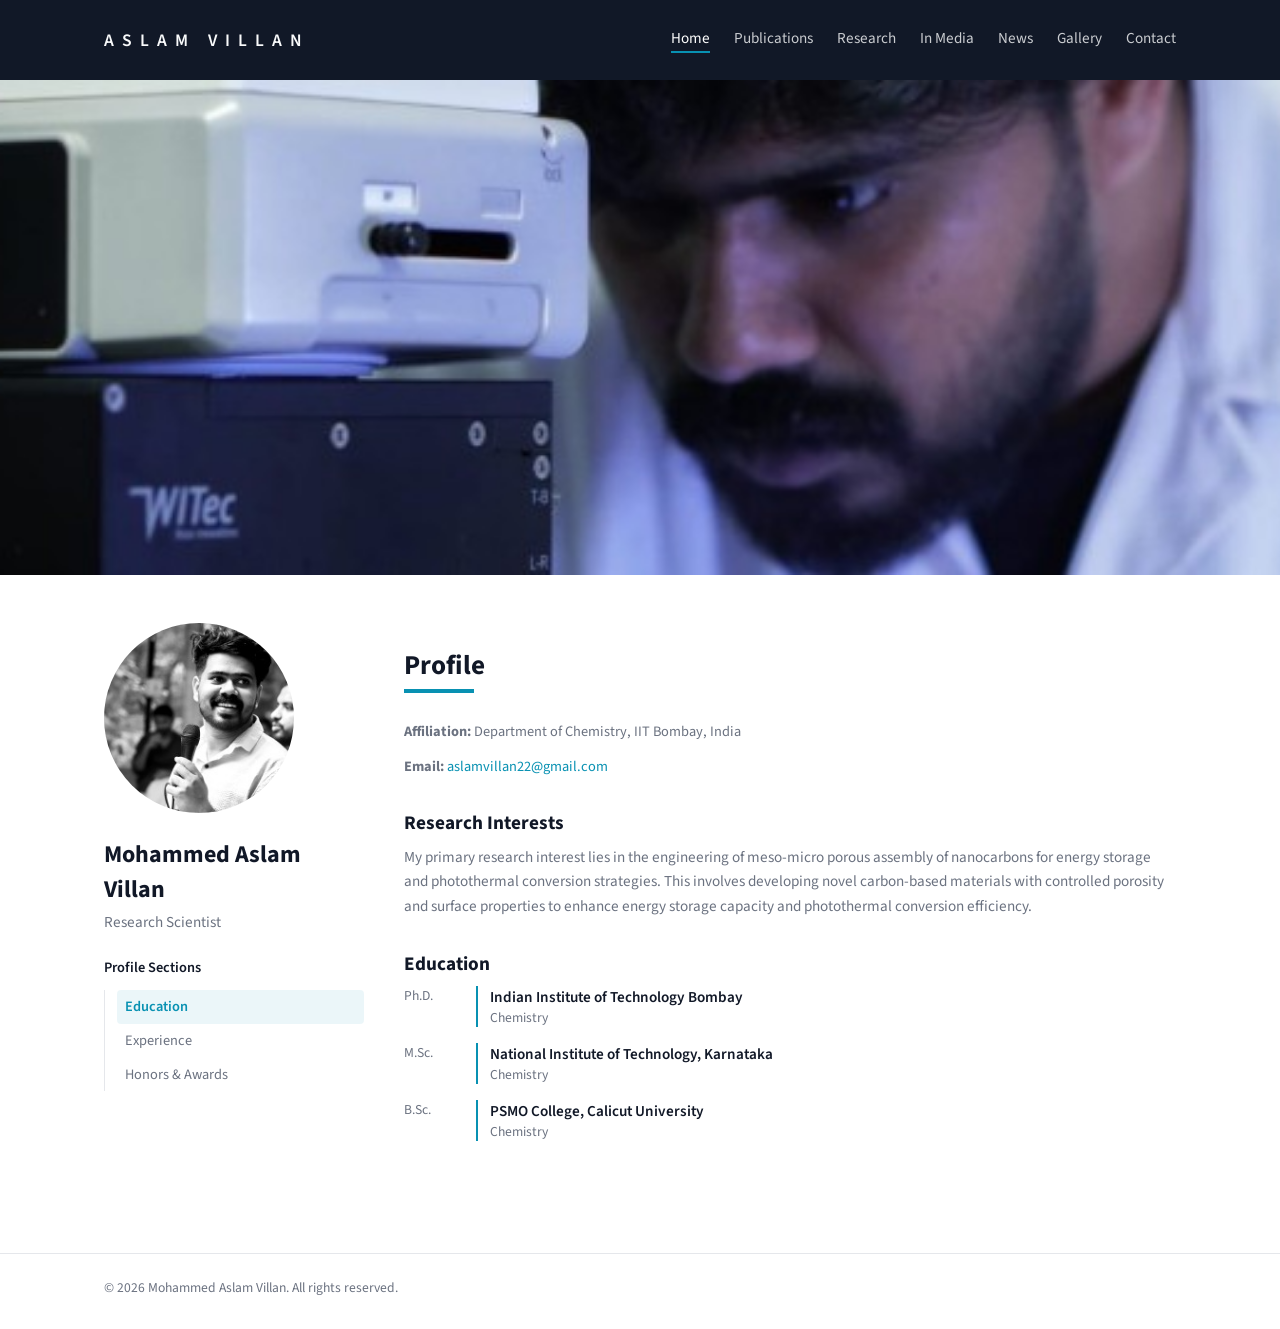
==== index.html @ d976637d "added files" ====
<!doctype html>
<html lang="en">
  <head>
    <meta charset="utf-8" />
    <title>Mohammed Aslam Villan</title>
    <meta name="viewport" content="width=device-width, initial-scale=1" />
    <link rel="stylesheet" href="styles.css" />
  </head>
  <body>
    <header class="site-header">
      <div class="container site-header-inner">
        <div class="logo">ASLAM VILLAN</div>
        <button class="menu-toggle" id="menu-toggle" aria-label="Toggle menu">
          <span></span>
          <span></span>
          <span></span>
        </button>
        <nav class="main-nav" id="main-nav">
          <a href="index.html" class="nav-link active">Home</a>
          <a href="publications.html" class="nav-link">Publications</a>
          <a href="research.html" class="nav-link">Research</a>
          <a href="in-media.html" class="nav-link">In Media</a>
          <a href="news.html" class="nav-link">News</a>
          <a href="gallery.html" class="nav-link">Gallery</a>
          <a href="contact.html" class="nav-link">Contact</a>
        </nav>
      </div>
    </header>

    <main>
      <!-- Hero with slider -->
      <section
        class="hero"
        id="home-hero"
      >
        <div class="container hero-inner">
          <!-- image slider only, no text -->
        </div>
      </section>

      <!-- Profile -->
      <section class="section">
        <div class="container">
          <div class="profile-grid">
            <aside class="profile-sidebar">
              <img
                src="images/profile/aslam.jpg"
                alt="Mohammed Aslam Villan"
              />
              <div class="profile-name">Mohammed Aslam Villan</div>
              <div class="profile-role">Research Scientist</div>

              <div class="profile-sections-title">Profile Sections</div>
              <div class="profile-sections-nav">
                <div
                  class="profile-section-link profile-section-link--active"
                  data-section="education"
                >
                  Education
                </div>
                <div
                  class="profile-section-link"
                  data-section="experience"
                >
                  Experience
                </div>
                <div
                  class="profile-section-link"
                  data-section="honors"
                >
                  Honors &amp; Awards
                </div>
              </div>
            </aside>

            <div class="profile-main">
              <div>
                <h2>Profile</h2>
                <div class="accent-line"></div>
              </div>

              <div class="profile-contact">
                <p>
                  <strong>Affiliation:</strong> Department of Chemistry, IIT
                  Bombay, India
                </p>
                <p>
                  <strong>Email:</strong>
                  <a href="mailto:aslamvillan22@gmail.com"
                    >aslamvillan22@gmail.com</a
                  >
                </p>
              </div>

              <div class="profile-block">
                <h3>Research Interests</h3>
                <p>
                  My primary research interest lies in the engineering of
                  meso‑micro porous assembly of nanocarbons for energy storage
                  and photothermal conversion strategies. This involves
                  developing novel carbon‑based materials with controlled
                  porosity and surface properties to enhance energy storage
                  capacity and photothermal conversion efficiency.
                </p>
              </div>

              <!-- Education section -->
              <div
                class="profile-section-content profile-section-content--active"
                data-section="education"
              >
                <div class="profile-block">
                  <h3>Education</h3>

                  <div class="edu-entry">
                    <div class="edu-label">Ph.D.</div>
                    <div class="edu-content">
                      <div class="edu-title">
                        Indian Institute of Technology Bombay
                      </div>
                      <div class="edu-subtitle">Chemistry</div>
                    </div>
                  </div>

                  <div class="edu-entry">
                    <div class="edu-label">M.Sc.</div>
                    <div class="edu-content">
                      <div class="edu-title">
                        National Institute of Technology, Karnataka
                      </div>
                      <div class="edu-subtitle">Chemistry</div>
                    </div>
                  </div>

                  <div class="edu-entry">
                    <div class="edu-label">B.Sc.</div>
                    <div class="edu-content">
                      <div class="edu-title">
                        PSMO College, Calicut University
                      </div>
                      <div class="edu-subtitle">Chemistry</div>
                    </div>
                  </div>
                </div>
              </div>

              <!-- Experience section -->
              <div
                class="profile-section-content"
                data-section="experience"
              >
                <div class="profile-block">
                  <h3>Experience</h3>

                  <div class="edu-entry">
                    <div class="edu-label">Present</div>
                    <div class="edu-content">
                      <div class="edu-title">
                        Research Scientist, Department of Chemistry
                      </div>
                      <div class="edu-subtitle">
                        Indian Institute of Technology Bombay
                      </div>
                    </div>
                  </div>

                  <div class="edu-entry">
                    <div class="edu-label">2018–2024</div>
                    <div class="edu-content">
                      <div class="edu-title">
                        Research Scholar, Nanocarbon Energy Storage Group
                      </div>
                      <div class="edu-subtitle">
                        Indian Institute of Technology Bombay
                      </div>
                    </div>
                  </div>
                </div>
              </div>

              <!-- Honors & Awards section -->
              <div
                class="profile-section-content"
                data-section="honors"
              >
                <div class="profile-block">
                  <h3>Honors &amp; Awards</h3>
                  <p>
                    Selected recognitions related to research in nanocarbon
                    assemblies, photothermal conversion and energy storage.
                  </p>
                  <ul style="margin-top: 0.75rem; padding-left: 1.25rem; font-size: 0.95rem; color: var(--muted-foreground);">
                    <li>Research fellowships during doctoral studies at IIT Bombay.</li>
                    <li>Conference presentations on solar‑thermal energy conversion and desalination.</li>
                    <li>Co‑authorship of high‑impact journal articles in energy storage and photothermal systems.</li>
                  </ul>
                </div>
              </div>
            </div>
          </div>
        </div>
      </section>
    </main>

    <footer class="site-footer">
      <div class="container">
        © <span id="year"></span> Mohammed Aslam Villan. All rights reserved.
      </div>
    </footer>

    <script>
      document.getElementById("year").textContent = new Date().getFullYear();

      // Mobile hamburger menu toggle
      (function () {
        var toggle = document.getElementById("menu-toggle");
        var nav = document.getElementById("main-nav");
        if (!toggle || !nav) return;

        function closeMenu() {
          toggle.classList.remove("menu-toggle--open");
          nav.classList.remove("nav-open");
        }

        toggle.addEventListener("click", function () {
          toggle.classList.toggle("menu-toggle--open");
          nav.classList.toggle("nav-open");
        });

        // Close menu when clicking a nav link on mobile
        var navLinks = nav.querySelectorAll(".nav-link");
        navLinks.forEach(function (link) {
          link.addEventListener("click", function () {
            if (window.innerWidth <= 768) {
              closeMenu();
            }
          });
        });

        // Close menu on window resize if switching to desktop
        window.addEventListener("resize", function () {
          if (window.innerWidth > 768) {
            closeMenu();
          }
        });
      })();

      // Simple hero image slider for home page
      (function () {
        var hero = document.getElementById("home-hero");
        if (!hero) return;
        var images = [
          "images/slider/slider-1.jpg",
          "images/slider/slider-2.jpg"
        ];
        var index = 0;
        function setBackground() {
          hero.style.backgroundImage = "url('" + images[index] + "')";
        }
        setBackground();
        setInterval(function () {
          index = (index + 1) % images.length;
          setBackground();
        }, 5000);
      })();

      // Profile section tabs (Education / Experience / Honors)
      (function () {
        var links = document.querySelectorAll(".profile-section-link");
        var sections = document.querySelectorAll(".profile-section-content");
        if (!links.length || !sections.length) return;

        function showSection(name) {
          sections.forEach(function (section) {
            if (section.getAttribute("data-section") === name) {
              section.classList.add("profile-section-content--active");
            } else {
              section.classList.remove("profile-section-content--active");
            }
          });

          links.forEach(function (link) {
            if (link.getAttribute("data-section") === name) {
              link.classList.add("profile-section-link--active");
            } else {
              link.classList.remove("profile-section-link--active");
            }
          });
        }

        links.forEach(function (link) {
          link.style.cursor = "pointer";
          link.addEventListener("click", function () {
            var name = link.getAttribute("data-section");
            if (name) {
              showSection(name);
            }
          });
        });
      })();
    </script>
  </body>
</html>
---- styles.css ----
@import url("https://fonts.googleapis.com/css2?family=Source+Sans+Pro:wght@300;400;600;700&display=swap");

:root {
  --background: #ffffff;
  --foreground: #111827;
  --muted: #f3f4f6;
  --muted-foreground: #6b7280;
  --primary: #111827; /* deep indigo / slate */
  --primary-foreground: #f9fafb;
  --accent: #0891b2; /* teal */
  --accent-soft: rgba(8, 145, 178, 0.08);
  --border: #e5e7eb;
  --card: #faf9f7;
}

*,
*::before,
*::after {
  box-sizing: border-box;
}

body {
  margin: 0;
  font-family: "Source Sans Pro", system-ui, -apple-system, BlinkMacSystemFont, sans-serif;
  background-color: var(--background);
  color: var(--foreground);
}

a {
  color: inherit;
  text-decoration: none;
}

a:hover {
  text-decoration: underline;
}

img {
  max-width: 100%;
  display: block;
}

.container {
  max-width: 1120px;
  margin: 0 auto;
  padding: 0 1.5rem;
}

header.site-header {
  position: fixed;
  top: 0;
  left: 0;
  right: 0;
  z-index: 50;
  background-color: var(--primary);
}

.site-header-inner {
  display: flex;
  align-items: center;
  justify-content: flex-start; /* logo hugs left like hero text */
  height: 80px;
}

.logo {
  font-size: 1.1rem;
  letter-spacing: 0.5rem;
  color: var(--primary-foreground);
  font-weight: 600;
  text-transform: uppercase;
}

/* Hamburger menu button */
.menu-toggle {
  display: none;
  background: none;
  border: none;
  cursor: pointer;
  padding: 0.5rem;
  margin-left: auto;
  color: var(--primary-foreground);
  flex-direction: column;
  gap: 4px;
  z-index: 100;
}

.menu-toggle span {
  display: block;
  width: 24px;
  height: 2px;
  background-color: var(--primary-foreground);
  transition: all 0.3s ease;
}

.menu-toggle.menu-toggle--open span:nth-child(1) {
  transform: rotate(45deg) translate(6px, 6px);
}

.menu-toggle.menu-toggle--open span:nth-child(2) {
  opacity: 0;
}

.menu-toggle.menu-toggle--open span:nth-child(3) {
  transform: rotate(-45deg) translate(6px, -6px);
}

nav.main-nav {
  display: flex;
  gap: 1.5rem;
  margin-left: auto; /* push nav to the right side */
}

.nav-link {
  color: rgba(249, 250, 251, 0.8);
  font-size: 0.95rem;
  padding-bottom: 2px;
  border-bottom: 2px solid transparent;
}

.nav-link:hover {
  color: #ffffff;
}

.nav-link.active {
  color: #ffffff;
  border-color: var(--accent);
}

main {
  padding-top: 80px; /* match header height */
}

/* Hero */
.hero {
  position: relative;
  color: var(--primary-foreground);
  min-height: 55vh;
  display: block;            /* let inner container control width/position */
  background-size: cover;
  background-position: center;
}

.hero::before {
  content: "";
  position: absolute;
  inset: 0;
  background: linear-gradient(to right, rgba(17, 24, 39, 0.4), rgba(17, 24, 39, 0.2));
}

/* Home hero slider: no overlay */
#home-hero::before {
  background: transparent;
}

.hero-inner {
  position: relative;
  z-index: 1;
  min-height: 55vh;
  display: flex;
  align-items: center;      /* vertical centering */
  justify-content: flex-start;
  max-width: 1120px;
  margin: 0 auto;
  padding: 3rem 1.5rem;     /* same horizontal padding as .container */
}

.hero-title {
  margin: 0 0 0.75rem;
  font-size: 1.9rem;
  font-weight: 700;
}

.hero-subtitle {
  margin: 0;
  font-size: 0.95rem;
  line-height: 1.6;
  color: rgba(249, 250, 251, 0.9);
}

/* Sections */
.section {
  padding: 3rem 0;
}

/* Home profile layout */
.profile-grid {
  display: grid;
  grid-template-columns: minmax(0, 260px) minmax(0, 1fr);
  gap: 2.5rem;
}

.profile-sidebar img {
  width: 190px;
  height: 190px;
  border-radius: 999px;
  object-fit: cover;
  margin-bottom: 1.5rem;
}

.profile-name {
  font-size: 1.5rem;
  font-weight: 700;
  margin-bottom: 0.25rem;
}

.profile-role {
  font-size: 0.95rem;
  color: var(--muted-foreground);
  margin-bottom: 1.5rem;
}

.profile-sections-title {
  font-size: 0.9rem;
  font-weight: 600;
  margin-bottom: 0.75rem;
}

.profile-sections-nav {
  border-left: 1px solid var(--border);
  padding-left: 0.75rem;
}

.profile-section-link {
  display: block;
  padding: 0.4rem 0.5rem;
  font-size: 0.9rem;
  color: var(--muted-foreground);
  border-radius: 0.25rem;
}

.profile-section-link--active {
  color: var(--accent);
  background-color: var(--accent-soft);
  font-weight: 600;
}

.profile-main h2 {
  font-size: 1.7rem;
  margin-bottom: 0.25rem;
}

.profile-main .accent-line {
  width: 70px;
  height: 4px;
  background-color: var(--accent);
  margin-bottom: 1.75rem;
}

.profile-contact {
  margin-bottom: 2rem;
  font-size: 0.9rem;
  color: var(--muted-foreground);
}

.profile-contact a {
  color: var(--accent);
}

.profile-block {
  margin-bottom: 2rem;
}

.profile-block h3 {
  font-size: 1.2rem;
  margin: 0 0 0.5rem;
}

.profile-block p {
  margin: 0;
  font-size: 0.95rem;
  line-height: 1.6;
  color: var(--muted-foreground);
}

/* Toggleable profile sections */
.profile-section-content {
  display: none;
}

.profile-section-content.profile-section-content--active {
  display: block;
}

.edu-entry {
  display: flex;
  gap: 1.5rem;
  margin-bottom: 1rem;
}

.edu-label {
  min-width: 48px;
  font-size: 0.85rem;
  color: var(--muted-foreground);
}

.edu-content {
  border-left: 2px solid var(--accent);
  padding-left: 0.75rem;
}

.edu-title {
  font-weight: 600;
  font-size: 0.95rem;
}

.edu-subtitle {
  font-size: 0.85rem;
  color: var(--muted-foreground);
}

/* Cards */
.card-list {
  display: flex;
  flex-direction: column;
  gap: 1.5rem;
}

.card {
  background-color: var(--card);
  border-radius: 0.75rem;
  padding: 1.5rem;
  box-shadow: 0 1px 3px rgba(15, 23, 42, 0.08);
  display: flex;
  flex-direction: column;
  gap: 1.5rem;
}

@media (min-width: 768px) {
  .card {
    flex-direction: row;
    padding: 2rem;
  }
}

.card-image {
  flex-shrink: 0;
}

.card-image img {
  width: 100%;
  max-width: 192px;
  height: 144px;
  object-fit: cover;
  border-radius: 0.5rem;
  background-color: var(--muted);
}

@media (max-width: 767px) {
  .card-image img {
    max-width: 100%;
    height: 200px;
  }
}

.card-content {
  flex: 1;
  min-width: 0;
}

.card h3 {
  margin-top: 0;
  margin-bottom: 1rem;
  font-size: 1.25rem;
  line-height: 1.3;
}

@media (min-width: 768px) {
  .card h3 {
    font-size: 1.5rem;
  }
}

.card-meta {
  font-size: 0.85rem;
  color: var(--muted-foreground);
  margin-bottom: 0.75rem;
}

.card p {
  font-size: 0.95rem;
  line-height: 1.6;
  color: var(--muted-foreground);
}

.card a.card-link {
  display: inline-flex;
  align-items: center;
  gap: 0.25rem;
  margin-top: 0.75rem;
  font-size: 0.9rem;
  color: var(--accent);
  font-weight: 600;
}

/* Gallery grid */
.gallery-grid {
  display: grid;
  grid-template-columns: repeat(3, minmax(0, 1fr)); /* 3 items per row on desktop */
  gap: 1.25rem;
}

.gallery-item {
  border-radius: 0.75rem;
  overflow: hidden;
  /* simpler look: no big card effect */
  box-shadow: none;
}

.gallery-item img {
  width: 100%;        /* use full card width */
  height: auto;       /* natural height */
  max-height: 280px;  /* keep rows reasonably even */
  object-fit: contain;/* show full image without cropping */
}

.gallery-item-caption {
  padding: 0.75rem 1rem;
  font-size: 0.9rem;
  color: var(--muted-foreground);
}

/* Media cards */
.media-grid {
  display: grid;
  grid-template-columns: repeat(auto-fit, minmax(260px, 1fr));
  gap: 1.5rem;
}

.media-card {
  background-color: var(--card);
  border-radius: 0.75rem;
  overflow: hidden;
  box-shadow: 0 1px 3px rgba(15, 23, 42, 0.08);
  display: flex;
  flex-direction: column;
}

.media-card img {
  height: 180px;
  object-fit: cover;
}

.media-card-body {
  padding: 1rem 1.25rem 1.25rem;
  display: flex;
  flex-direction: column;
  gap: 0.5rem;
  flex: 1;
}

.media-source {
  font-size: 0.75rem;
  text-transform: uppercase;
  letter-spacing: 0.06em;
  color: var(--muted-foreground);
}

.media-title {
  font-size: 0.95rem;
  font-weight: 600;
}

.media-link {
  margin-top: auto;
  font-size: 0.9rem;
  color: var(--accent);
  font-weight: 600;
}

/* Contact */
.contact-grid {
  display: grid;
  grid-template-columns: minmax(0, 1.1fr) minmax(0, 1.2fr);
  gap: 2.5rem;
  align-items: flex-start;
}

.contact-block h3 {
  margin-top: 0;
  margin-bottom: 0.75rem;
}

.contact-block p {
  margin: 0.25rem 0;
  font-size: 0.95rem;
  color: var(--muted-foreground);
}

.contact-block a {
  color: var(--accent);
}

footer.site-footer {
  border-top: 1px solid var(--border);
  padding: 1.5rem 0 2rem;
  margin-top: 2rem;
  font-size: 0.85rem;
  color: var(--muted-foreground);
}

/* Responsive */
@media (max-width: 768px) {
  .site-header-inner {
    height: 64px;
    padding: 0 1rem;
  }

  .logo {
    font-size: 0.9rem;
    letter-spacing: 0.25rem;
  }

  .menu-toggle {
    display: flex;
  }

  nav.main-nav {
    position: fixed;
    top: 64px;
    left: 0;
    right: 0;
    background-color: var(--primary);
    flex-direction: column;
    padding: 0;
    gap: 0;
    box-shadow: 0 4px 6px rgba(0, 0, 0, 0.1);
    max-height: 0;
    overflow: hidden;
    transition: max-height 0.3s ease;
    margin-left: 0;
    z-index: 99;
  }

  nav.main-nav.nav-open {
    max-height: 500px;
    padding: 0.5rem 0;
  }

  .nav-link {
    padding: 0.875rem 1rem;
    border-bottom: 1px solid rgba(249, 250, 251, 0.1);
    width: 100%;
    display: block;
  }

  .nav-link:last-child {
    border-bottom: none;
  }

  main {
    padding-top: 64px;
  }

  .hero {
    min-height: 35vh;
  }

  .hero-title {
    font-size: 1.5rem;
    line-height: 1.2;
  }

  .hero-inner {
    min-height: 35vh;
    padding: 1.5rem 1rem;
  }

  .container {
    padding: 0 1rem;
  }

  .section {
    padding: 1.5rem 0;
  }

  .section-title {
    font-size: 1.5rem;
    margin-bottom: 1rem;
  }

  .profile-grid {
    grid-template-columns: minmax(0, 1fr);
    gap: 1.5rem;
  }

  .profile-sidebar {
    text-align: center;
  }

  .profile-sidebar img {
    margin-left: auto;
    margin-right: auto;
    max-width: 200px;
  }

  .profile-section-link {
    font-size: 0.9rem;
    padding: 0.75rem 0;
  }

  .card {
    flex-direction: column;
    padding: 1.25rem;
    gap: 1rem;
  }

  .card-image {
    width: 100%;
  }

  .card-image img {
    max-width: 100%;
    height: auto;
    max-height: 200px;
    object-fit: cover;
  }

  .card-content {
    width: 100%;
  }

  .card h3 {
    font-size: 1.1rem;
    margin-bottom: 0.5rem;
  }

  .card-meta {
    font-size: 0.85rem;
    margin-bottom: 0.75rem;
  }

  .card p {
    font-size: 0.9rem;
  }

  .contact-grid {
    grid-template-columns: minmax(0, 1fr);
    gap: 1.5rem;
  }

  .contact-block h3 {
    font-size: 1.1rem;
  }

  .gallery-grid {
    grid-template-columns: minmax(0, 1fr);
    gap: 1rem;
  }

  .gallery-item img {
    max-height: 250px;
  }

  .media-grid {
    grid-template-columns: minmax(0, 1fr);
    gap: 1rem;
  }

  .media-card img {
    height: 160px;
  }

  .media-title {
    font-size: 0.9rem;
  }

  footer.site-footer {
    padding: 1rem 0;
    font-size: 0.8rem;
    text-align: center;
  }
}

/* Small laptops / tablets */
@media (min-width: 769px) and (max-width: 1024px) {
  .container {
    padding: 0 1.25rem;
    max-width: 960px;
  }

  .hero {
    min-height: 50vh;
  }

  .hero-title {
    font-size: 2rem;
  }

  .hero-inner {
    padding: 2.5rem 1.25rem;
  }

  .section {
    padding: 2.5rem 0;
  }

  .card {
    padding: 1.75rem;
    gap: 1.25rem;
  }

  .card-image img {
    max-width: 180px;
    height: 140px;
    object-fit: cover;
  }

  .card h3 {
    font-size: 1.2rem;
  }

  .gallery-grid {
    grid-template-columns: repeat(2, minmax(0, 1fr));
    gap: 1.25rem;
  }

  .gallery-item img {
    max-height: 300px;
  }

  .media-grid {
    grid-template-columns: repeat(2, minmax(0, 1fr));
    gap: 1.25rem;
  }

  .profile-grid {
    gap: 2rem;
  }

  .contact-grid {
    gap: 2rem;
  }
}
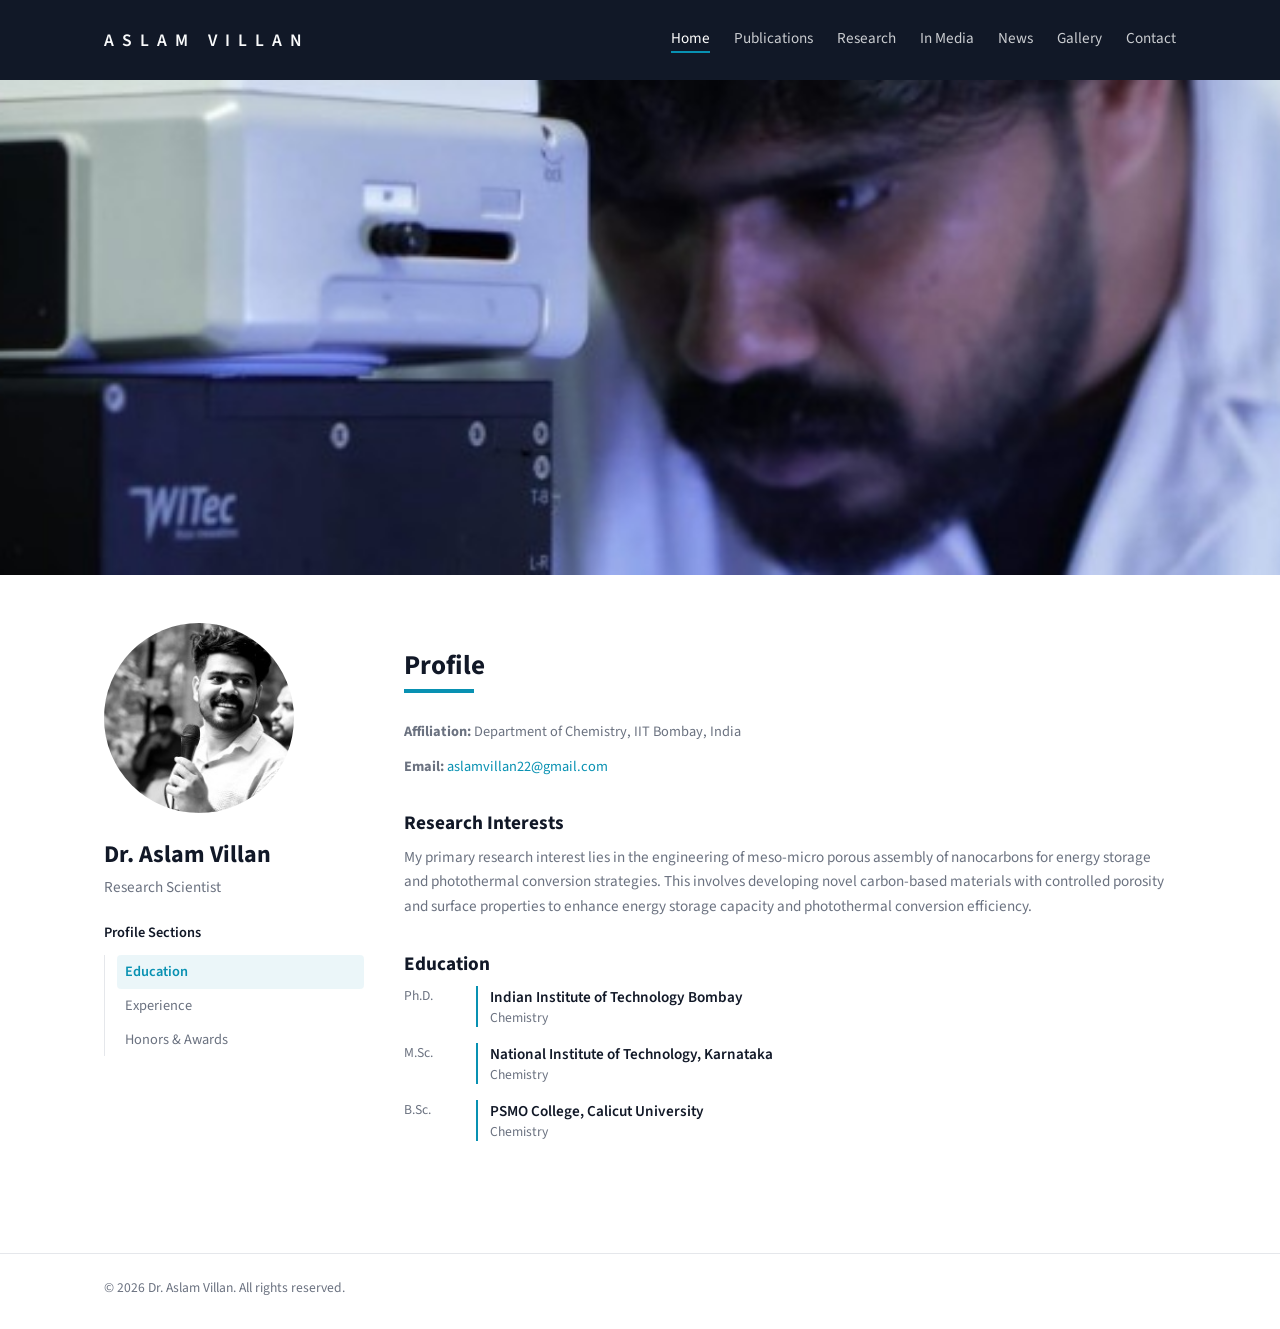
==== commit 85055728: "Dr. Aslam villan" ====
--- a/index.html
+++ b/index.html
@@ -1,8 +1,8 @@
 <!doctype html>
 <html lang="en">
   <head>
-    <meta charset="utf-8" />
-    <title>Mohammed Aslam Villan</title>
+  <meta charset="utf-8" />
+  <title>Dr. Aslam Villan</title>
     <meta name="viewport" content="width=device-width, initial-scale=1" />
     <link rel="stylesheet" href="styles.css" />
   </head>
@@ -45,9 +45,9 @@
             <aside class="profile-sidebar">
               <img
                 src="images/profile/aslam.jpg"
-                alt="Mohammed Aslam Villan"
+                alt="Dr. Aslam Villan"
               />
-              <div class="profile-name">Mohammed Aslam Villan</div>
+              <div class="profile-name">Dr. Aslam Villan</div>
               <div class="profile-role">Research Scientist</div>
 
               <div class="profile-sections-title">Profile Sections</div>
@@ -204,7 +204,7 @@
 
     <footer class="site-footer">
       <div class="container">
-        © <span id="year"></span> Mohammed Aslam Villan. All rights reserved.
+        © <span id="year"></span> Dr. Aslam Villan. All rights reserved.
       </div>
     </footer>
 
@@ -251,7 +251,7 @@
         if (!hero) return;
         var images = [
           "images/slider/slider-1.jpg",
-          "images/slider/slider-2.jpg"
+          "images/slider/slider-2.jpg",
         ];
         var index = 0;
         function setBackground() {
